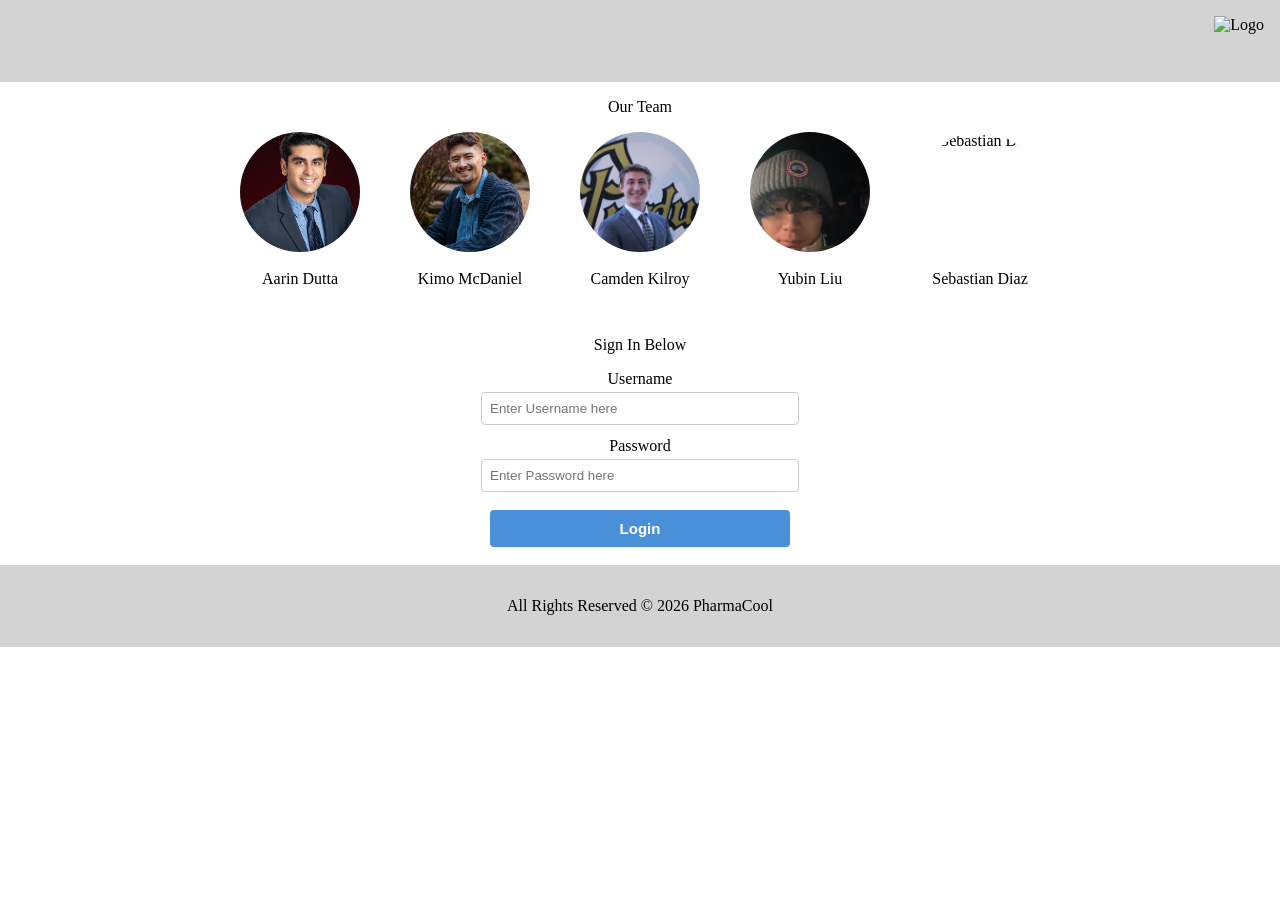
==== login.html @ 1f0f95f4 "Update login.html" ====
<!DOCTYPE html>

<html lang="en">
<head>
<meta name="viewport" content="width=device-width, initial-scale=1.0">
<style>
  html, body {
    height: 100%;
    margin: 0;
  }

  body {
    display: flex;
    flex-direction: column;
  }

  .team-grid {
      display: flex;
      flex-wrap: wrap;
      justify-content: center;
      gap: 50px;
  }
    
  .member-card {
    text-align: center;
  }
    
  .member-card img {
    display: block;
    width: 120px;
    height: 120px;
    border-radius: 50%;
    object-fit: cover;
  }
    
  h1 {
    text-align: center;
  }
  
  p {
    text-align: center;
  }
  
  .section-label {
    text-align: center;
  }
    
  .main-header {
    display: flex;
    align-items: center;            
    padding: 1rem;                 
    background-color: lightgrey;    
  }
    
  .main-header img {
    margin-left: auto;
    height: 50px;
    width: auto;
  }
    
  .main-footer {
    display: flex;
    align-items: center;
    justify-content: center;
    padding: 1rem;                 
    background-color: lightgrey;    
  }
  
  .footer-content {
    text-align: center;
  }
  
  .login-section {
    display: flex;
    justify-content: center;
    margin-top: 2rem;
  }
    
  .login-section form {
    display: flex;
    flex-direction: column;
    align-items: center;
    width: 300px;
  }
    
  .login-section input {
    width: 100%;
    padding: 8px;
    margin-top: 4px;
    margin-bottom: 12px;
    border: 1px solid #ccc;
    border-radius: 4px;
  }
    
  .login-section button {
    width: 100%;
    padding: 10px;
    background-color: #4a90d9;
    color: #fff;
    font-size: 15px;
    font-weight: bold;
    border: none;
    border-radius: 4px;
    cursor: pointer;
    margin-top: 6px;
  }

  main {
    flex: 1;
    display: flex;
    flex-direction: column;
  }
  
</style>
</head>
<body>
  
<header class="main-header">
   <img src="" alt="Logo" class="header-image">
</header>
<main>
 
    <!-- ── Team Members ── -->
    <section class="team-section">
        <p class="section-label">Our Team</p>
        <div class="team-grid">
 
            <div class="member-card">
                <img src="Aarin_Headshot.jpg" alt="Aarin Dutta" /><br>
                <span class="member-name">Aarin Dutta</span><br>
            </div>
 
            <div class="member-card">
                <img src="headshotKimo22.jpg" alt="Kimo McDaniel" /><br>
                <span class="member-name">Kimo McDaniel</span><br>
            </div>
 
            <div class="member-card">
                <img src="Cam_Head.JPG" alt="Camden Kilroy" /><br>
                <span class="member-name">Camden Kilroy</span><br>
            </div>
 
            <div class="member-card">
                <img src="WechatIMG728.jpeg" alt="Yubin Liu" /><br>
                <span class="member-name">Yubin Liu</span><br>
            </div>
 
            <div class="member-card">
                <img src="https://i.pravatar.cc/200?img=8" alt="Sebastian Diaz" /><br>
                <span class="member-name">Sebastian Diaz</span><br>
            </div>
        </div>
    </section>
    <section class="login-section">
      <form method="POST" action="">
        <p class="login-title">Sign In Below</p>
        <label class="section-label" for="my_username">Username</label>
        <input type="text" name="my_username" id="my_username" placeholder="Enter Username here">
        <label class="section-label" for="my_password">Password</label>
        <input type="text" name="my_password" id="my_password" placeholder="Enter Password here">
        <button class="my-button" id="clickBtn">Login</button><br>
      </form>
    </section>
  
  <footer class="main-footer">
    <div class ="footer-content">
     <p>All Rights Reserved &copy; 2026 PharmaCool</p>
    </div>
  </footer>
  
</main>
</body>
</html>
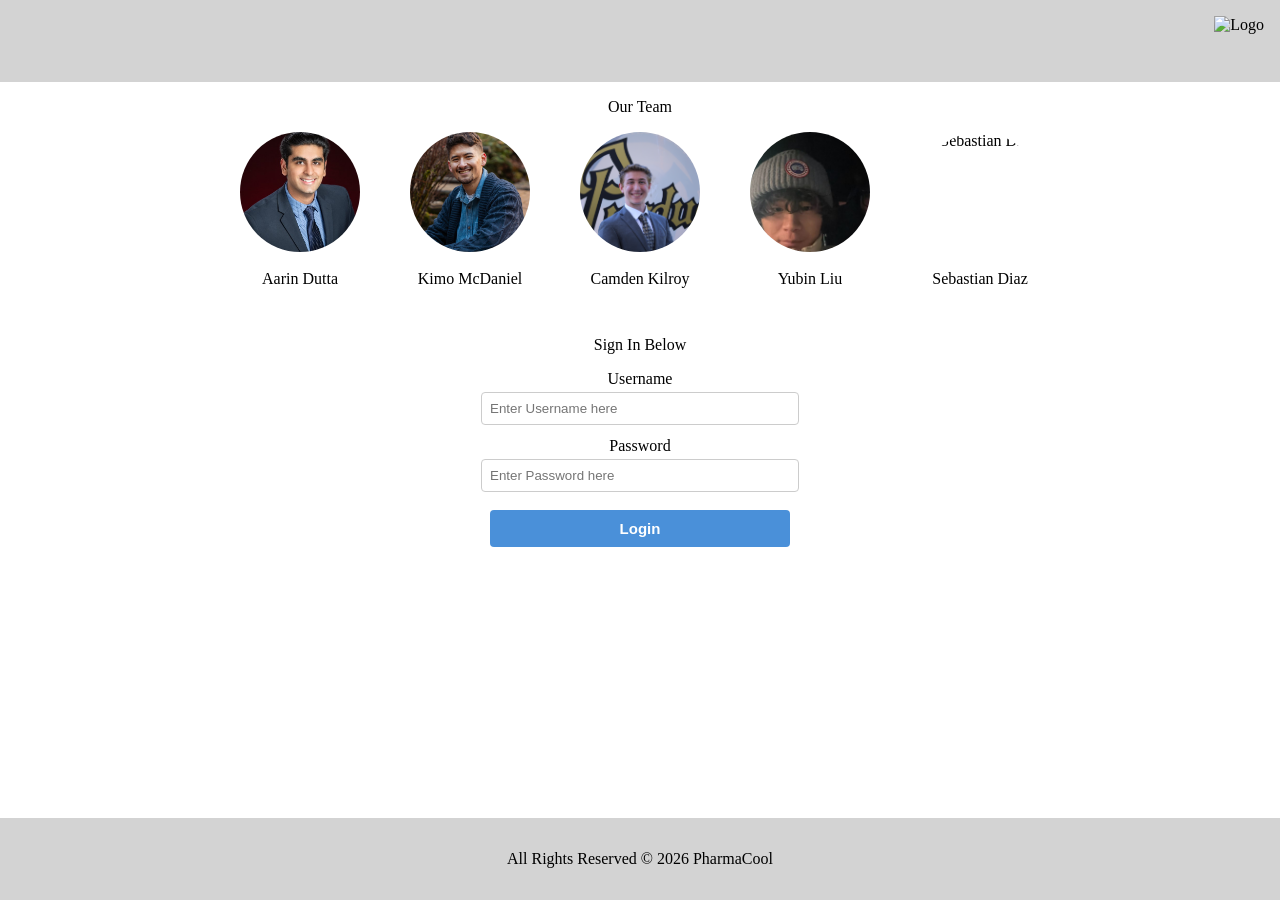
==== commit af0bc05a: "Update login.html" ====
--- a/login.html
+++ b/login.html
@@ -152,7 +152,7 @@
         </div>
     </section>
     <section class="login-section">
-      <form method="POST" action="">
+      <form method="POST" action="login.php">
         <p class="login-title">Sign In Below</p>
         <label class="section-label" for="my_username">Username</label>
         <input type="text" name="my_username" id="my_username" placeholder="Enter Username here">
@@ -162,12 +162,13 @@
       </form>
     </section>
   
-  <footer class="main-footer">
+</main>
+
+ <footer class="main-footer">
     <div class ="footer-content">
      <p>All Rights Reserved &copy; 2026 PharmaCool</p>
     </div>
   </footer>
-  
-</main>
+
 </body>
 </html>
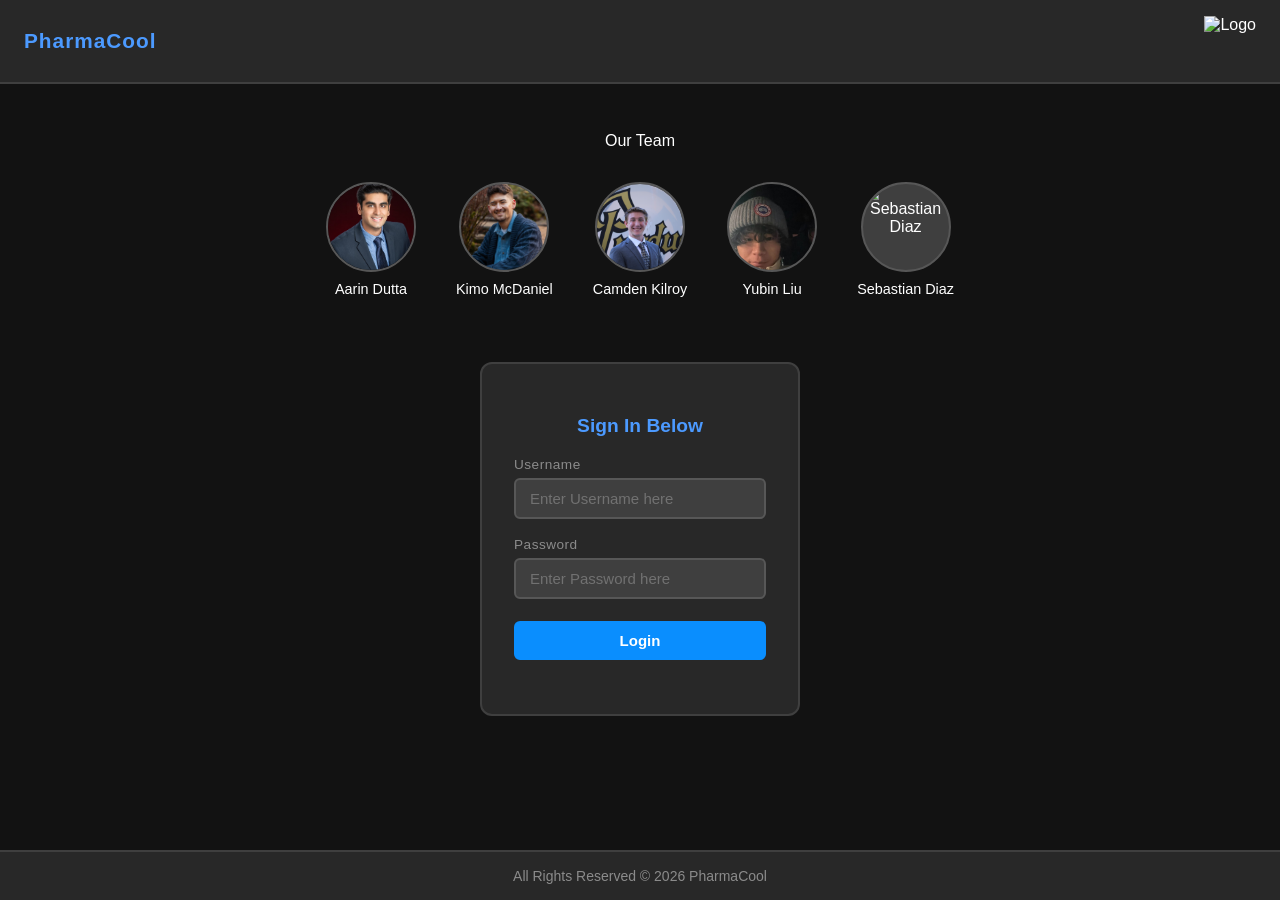
==== commit a953a3a0: "Update login.html" ====
--- a/login.html
+++ b/login.html
@@ -1,174 +1,269 @@
 <!DOCTYPE html>
-
 <html lang="en">
 <head>
 <meta name="viewport" content="width=device-width, initial-scale=1.0">
 <style>
+  :root {
+    --clr-dark-a0: #000000;
+    --clr-light-a0: #ffffff;
+    --clr-primary-a0: #0a8efe;
+    --clr-primary-a10: #4c9aff;
+    --clr-primary-a20: #6ca6ff;
+    --clr-surface-a0: #121212;
+    --clr-surface-a10: #282828;
+    --clr-surface-a20: #3f3f3f;
+    --clr-surface-a30: #575757;
+    --clr-surface-a40: #717171;
+    --clr-surface-a50: #8b8b8b;
+    --clr-surface-tonal-a0: #191d26;
+    --clr-surface-tonal-a10: #2e323a;
+  }
+
+  * {
+    box-sizing: border-box;
+  }
+
   html, body {
     height: 100%;
     margin: 0;
+    font-family: sans-serif;
   }
 
   body {
     display: flex;
     flex-direction: column;
-  }
-
-  .team-grid {
-      display: flex;
-      flex-wrap: wrap;
-      justify-content: center;
-      gap: 50px;
-  }
-    
-  .member-card {
-    text-align: center;
-  }
-    
-  .member-card img {
-    display: block;
-    width: 120px;
-    height: 120px;
-    border-radius: 50%;
-    object-fit: cover;
-  }
-    
-  h1 {
-    text-align: center;
-  }
-  
-  p {
-    text-align: center;
-  }
-  
-  .section-label {
-    text-align: center;
-  }
-    
+    background-color: var(--clr-surface-a0);
+    color: var(--clr-light-a0);
+  }
+
+  main {
+    flex: 1;
+    display: flex;
+    flex-direction: column;
+    padding: 2rem 0;
+  }
+
+  /* Header */
   .main-header {
     display: flex;
-    align-items: center;            
-    padding: 1rem;                 
-    background-color: lightgrey;    
-  }
-    
+    align-items: center;
+    padding: 1rem 1.5rem;
+    background-color: var(--clr-surface-a10);
+    border-bottom: 2px solid var(--clr-surface-a20);
+  }
+
+  .main-header .brand {
+    font-size: 1.3rem;
+    font-weight: bold;
+    color: var(--clr-primary-a10);
+    letter-spacing: 1px;
+  }
+
   .main-header img {
     margin-left: auto;
     height: 50px;
     width: auto;
   }
-    
+
+  /* Footer */
   .main-footer {
     display: flex;
     align-items: center;
     justify-content: center;
-    padding: 1rem;                 
-    background-color: lightgrey;    
-  }
-  
-  .footer-content {
-    text-align: center;
-  }
-  
+    padding: 1rem;
+    background-color: var(--clr-surface-a10);
+    border-top: 2px solid var(--clr-surface-a20);
+  }
+
+  .footer-content p {
+    color: var(--clr-surface-a50);
+    font-size: 14px;
+    text-align: center;
+    margin: 0;
+  }
+
+  /* Team section */
+  .team-section {
+    margin-bottom: 2rem;
+  }
+
+  .team-grid {
+    display: flex;
+    flex-wrap: wrap;
+    justify-content: center;
+    gap: 40px;
+    padding: 1rem;
+  }
+
+  .member-card {
+    text-align: center;
+  }
+
+  .member-card img {
+    display: block;
+    width: 90px;
+    height: 90px;
+    border-radius: 50%;
+    object-fit: cover;
+    border: 2px solid var(--clr-surface-a30);
+    margin: 0 auto 8px;
+    background: var(--clr-surface-a20);
+  }
+
+  .member-name {
+    color: var(--clr-light-a0);
+    font-size: 0.9rem;
+  }
+
+  h1 {
+    text-align: center;
+    color: var(--clr-light-a0);
+  }
+
+  p {
+    text-align: center;
+    color: var(--clr-light-a0);
+  }
+
+  .section-label {
+    text-align: center;
+    color: var(--clr-surface-a50);
+    font-size: 0.85rem;
+    letter-spacing: 0.5px;
+    margin-bottom: 4px;
+  }
+
+  /* Login section */
   .login-section {
     display: flex;
     justify-content: center;
-    margin-top: 2rem;
-  }
-    
+    margin-top: 1rem;
+  }
+
   .login-section form {
     display: flex;
     flex-direction: column;
     align-items: center;
-    width: 300px;
-  }
-    
+    width: 320px;
+    background-color: var(--clr-surface-a10);
+    border: 2px solid var(--clr-surface-a20);
+    border-radius: 12px;
+    padding: 2rem;
+    gap: 4px;
+  }
+
+  .login-title {
+    font-size: 1.2rem;
+    font-weight: bold;
+    color: var(--clr-primary-a10) !important;
+    margin-bottom: 1rem !important;
+  }
+
+  .login-section label.section-label {
+    align-self: flex-start;
+    color: var(--clr-surface-a50);
+    font-size: 0.85rem;
+    margin-bottom: 2px;
+  }
+
   .login-section input {
     width: 100%;
-    padding: 8px;
-    margin-top: 4px;
-    margin-bottom: 12px;
-    border: 1px solid #ccc;
-    border-radius: 4px;
-  }
-    
+    padding: 10px 14px;
+    margin-bottom: 14px;
+    border: 2px solid var(--clr-surface-a30);
+    border-radius: 6px;
+    background-color: var(--clr-surface-a20);
+    color: var(--clr-light-a0);
+    font-size: 15px;
+    outline: none;
+    transition: border-color 0.2s;
+  }
+
+  .login-section input::placeholder {
+    color: var(--clr-surface-a40);
+  }
+
+  .login-section input:focus {
+    border-color: var(--clr-primary-a0);
+  }
+
   .login-section button {
     width: 100%;
-    padding: 10px;
-    background-color: #4a90d9;
-    color: #fff;
+    padding: 11px;
+    background-color: var(--clr-primary-a0);
+    color: var(--clr-light-a0);
     font-size: 15px;
     font-weight: bold;
     border: none;
-    border-radius: 4px;
+    border-radius: 6px;
     cursor: pointer;
-    margin-top: 6px;
-  }
-
-  main {
-    flex: 1;
-    display: flex;
-    flex-direction: column;
-  }
-  
+    margin-top: 4px;
+    transition: background-color 0.2s;
+  }
+
+  .login-section button:hover {
+    background-color: var(--clr-primary-a10);
+  }
 </style>
 </head>
 <body>
-  
+
 <header class="main-header">
-   <img src="" alt="Logo" class="header-image">
+  <span class="brand">PharmaCool</span>
+  <img src="" alt="Logo" class="header-image">
 </header>
+
 <main>
- 
-    <!-- ── Team Members ── -->
-    <section class="team-section">
-        <p class="section-label">Our Team</p>
-        <div class="team-grid">
- 
-            <div class="member-card">
-                <img src="Aarin_Headshot.jpg" alt="Aarin Dutta" /><br>
-                <span class="member-name">Aarin Dutta</span><br>
-            </div>
- 
-            <div class="member-card">
-                <img src="headshotKimo22.jpg" alt="Kimo McDaniel" /><br>
-                <span class="member-name">Kimo McDaniel</span><br>
-            </div>
- 
-            <div class="member-card">
-                <img src="Cam_Head.JPG" alt="Camden Kilroy" /><br>
-                <span class="member-name">Camden Kilroy</span><br>
-            </div>
- 
-            <div class="member-card">
-                <img src="WechatIMG728.jpeg" alt="Yubin Liu" /><br>
-                <span class="member-name">Yubin Liu</span><br>
-            </div>
- 
-            <div class="member-card">
-                <img src="https://i.pravatar.cc/200?img=8" alt="Sebastian Diaz" /><br>
-                <span class="member-name">Sebastian Diaz</span><br>
-            </div>
-        </div>
-    </section>
-    <section class="login-section">
-      <form method="POST" action="login.php">
-        <p class="login-title">Sign In Below</p>
-        <label class="section-label" for="my_username">Username</label>
-        <input type="text" name="my_username" id="my_username" placeholder="Enter Username here">
-        <label class="section-label" for="my_password">Password</label>
-        <input type="text" name="my_password" id="my_password" placeholder="Enter Password here">
-        <button class="my-button" id="clickBtn">Login</button><br>
-      </form>
-    </section>
-  
+  <!-- Team Members -->
+  <section class="team-section">
+    <p style="font-size:1rem; color: var(--clr-light-a0); margin-bottom:1rem;">Our Team</p>
+    <div class="team-grid">
+
+      <div class="member-card">
+        <img src="Aarin_Headshot.jpg" alt="Aarin Dutta">
+        <span class="member-name">Aarin Dutta</span>
+      </div>
+
+      <div class="member-card">
+        <img src="headshotKimo22.jpg" alt="Kimo McDaniel">
+        <span class="member-name">Kimo McDaniel</span>
+      </div>
+
+      <div class="member-card">
+        <img src="Cam_Head.JPG" alt="Camden Kilroy">
+        <span class="member-name">Camden Kilroy</span>
+      </div>
+
+      <div class="member-card">
+        <img src="WechatIMG728.jpeg" alt="Yubin Liu">
+        <span class="member-name">Yubin Liu</span>
+      </div>
+
+      <div class="member-card">
+        <img src="https://i.pravatar.cc/200?img=8" alt="Sebastian Diaz">
+        <span class="member-name">Sebastian Diaz</span>
+      </div>
+
+    </div>
+  </section>
+
+  <section class="login-section">
+    <form method="POST" action="login.php">
+      <p class="login-title">Sign In Below</p>
+      <label class="section-label" for="my_username">Username</label>
+      <input type="text" name="my_username" id="my_username" placeholder="Enter Username here">
+      <label class="section-label" for="my_password">Password</label>
+      <input type="password" name="my_password" id="my_password" placeholder="Enter Password here">
+      <button class="my-button" id="clickBtn">Login</button><br>
+    </form>
+  </section>
 </main>
 
- <footer class="main-footer">
-    <div class ="footer-content">
-     <p>All Rights Reserved &copy; 2026 PharmaCool</p>
-    </div>
-  </footer>
+<footer class="main-footer">
+  <div class="footer-content">
+    <p>All Rights Reserved &copy; 2026 PharmaCool</p>
+  </div>
+</footer>
 
 </body>
 </html>
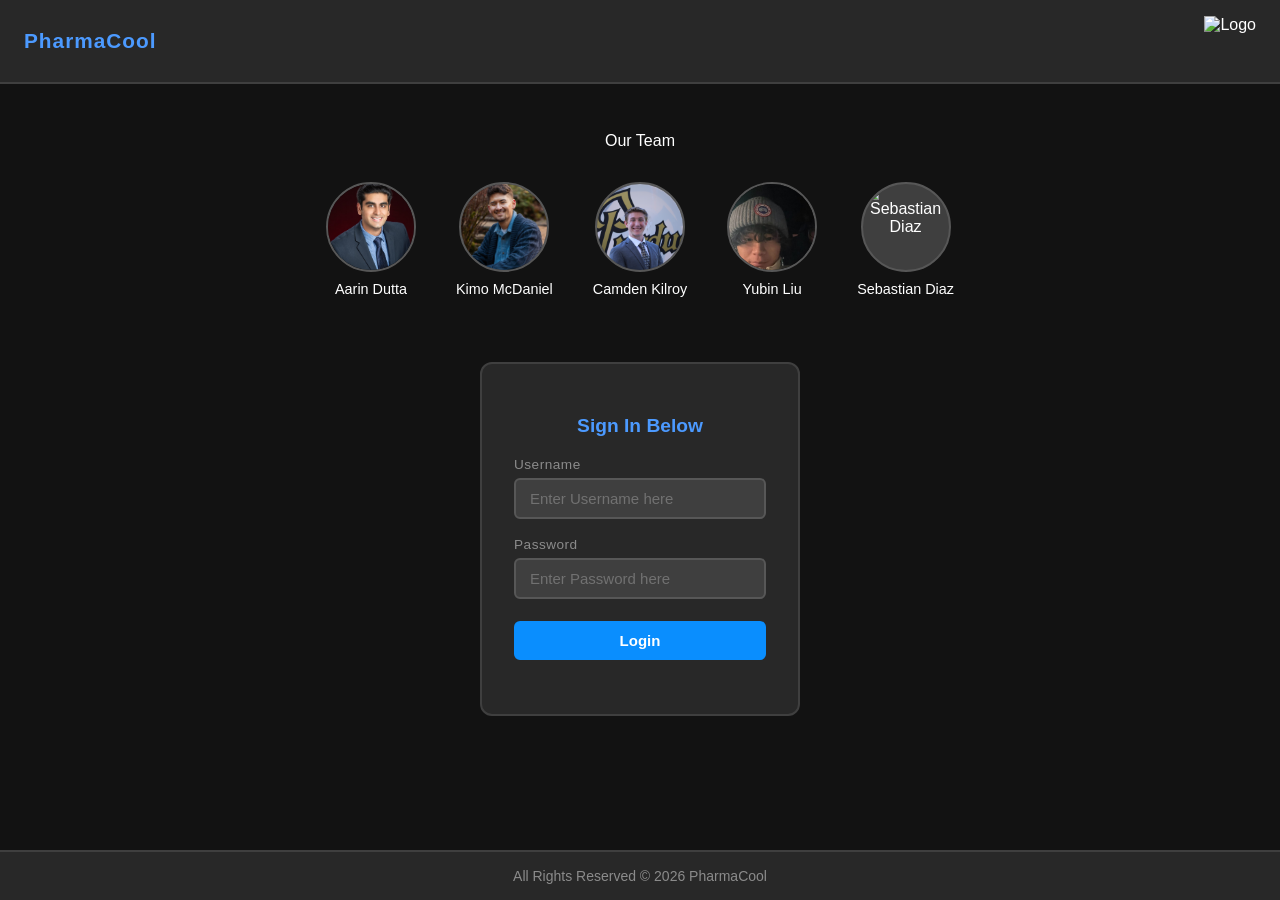
==== commit 8f136a58: "Update login.html" ====
--- a/login.html
+++ b/login.html
@@ -204,6 +204,19 @@
   .login-section button:hover {
     background-color: var(--clr-primary-a10);
   }
+
+   .error-msg {
+    width: 100%;
+    padding: 10px 14px;
+    background-color: rgba(211, 47, 47, 0.15);
+    border: 1px solid #d32f2f;
+    border-radius: 6px;
+    color: #ff6b6b;
+    font-size: 0.88rem;
+    text-align: center;
+    margin-bottom: 8px;
+  }
+  
 </style>
 </head>
 <body>
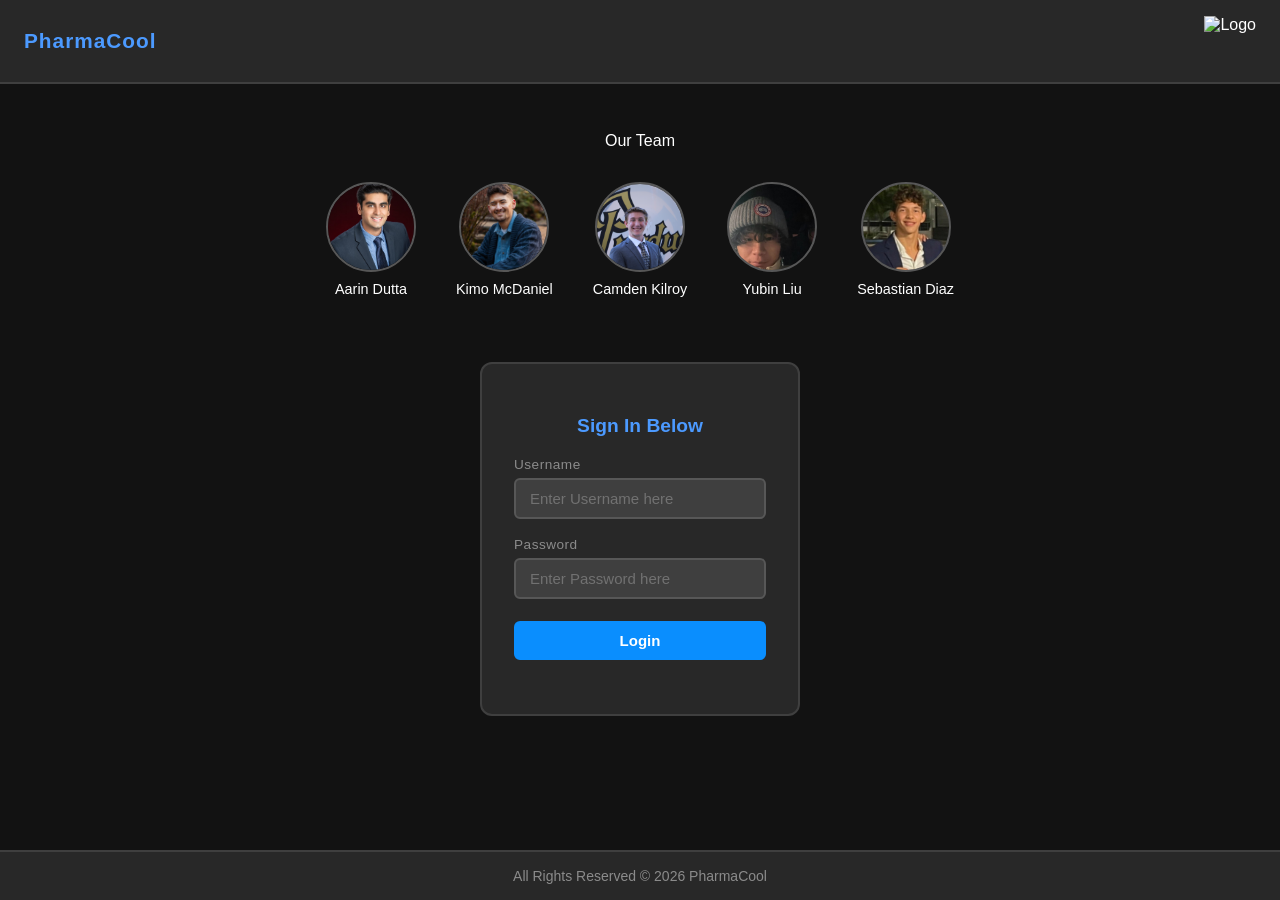
==== commit 2730a311: "Update login.html" ====
--- a/login.html
+++ b/login.html
@@ -253,7 +253,7 @@
       </div>
 
       <div class="member-card">
-        <img src="https://i.pravatar.cc/200?img=8" alt="Sebastian Diaz">
+        <img src="Seb_Headshot.JPEG" alt="Sebastian Diaz">
         <span class="member-name">Sebastian Diaz</span>
       </div>
 
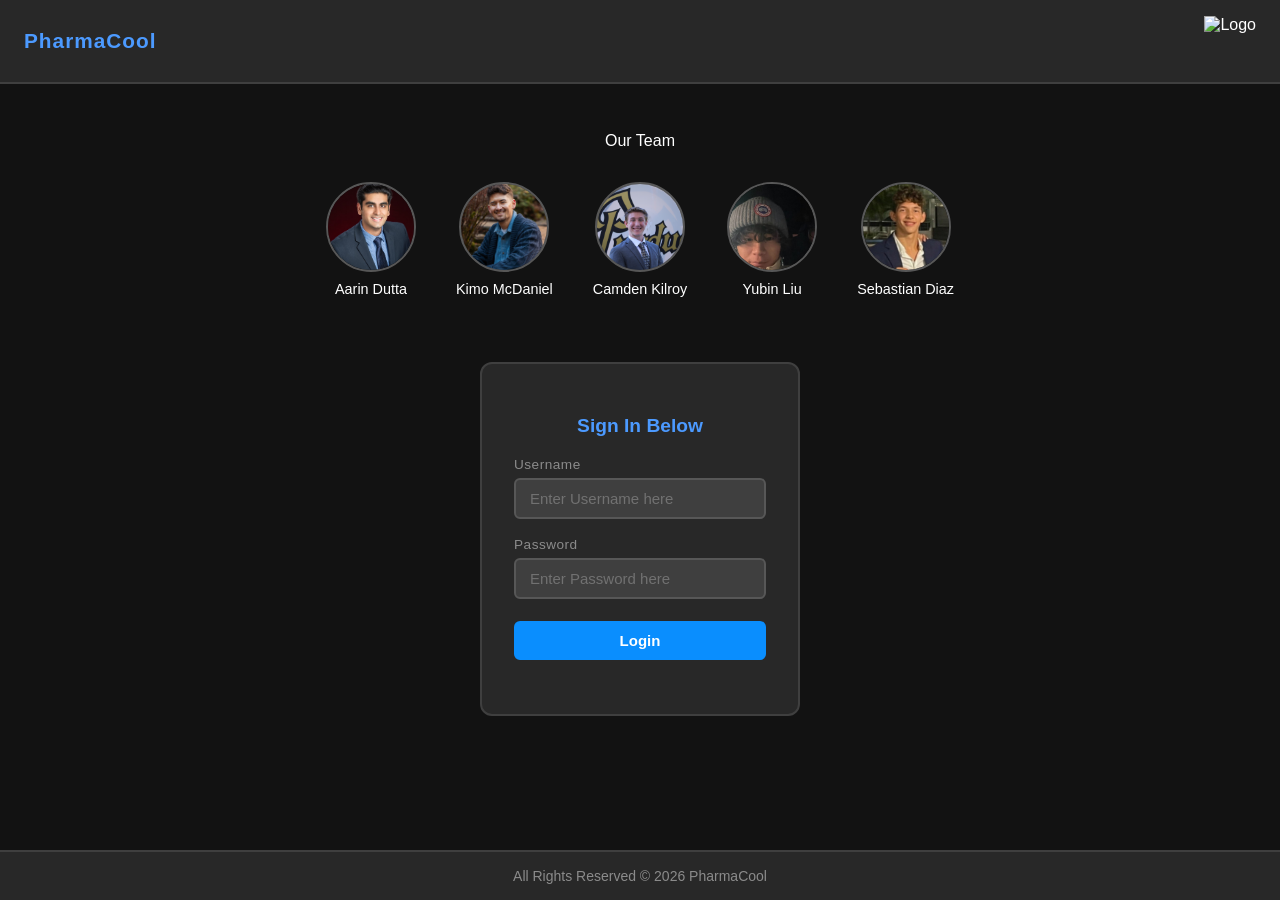
==== commit 27eefc16: "Update login.html" ====
--- a/login.html
+++ b/login.html
@@ -267,7 +267,7 @@
       <input type="text" name="my_username" id="my_username" placeholder="Enter Username here">
       <label class="section-label" for="my_password">Password</label>
       <input type="password" name="my_password" id="my_password" placeholder="Enter Password here">
-      <button class="my-button" id="clickBtn">Login</button><br>
+      <button class="my-button" id="Login-btn">Login</button><br>
     </form>
   </section>
 </main>
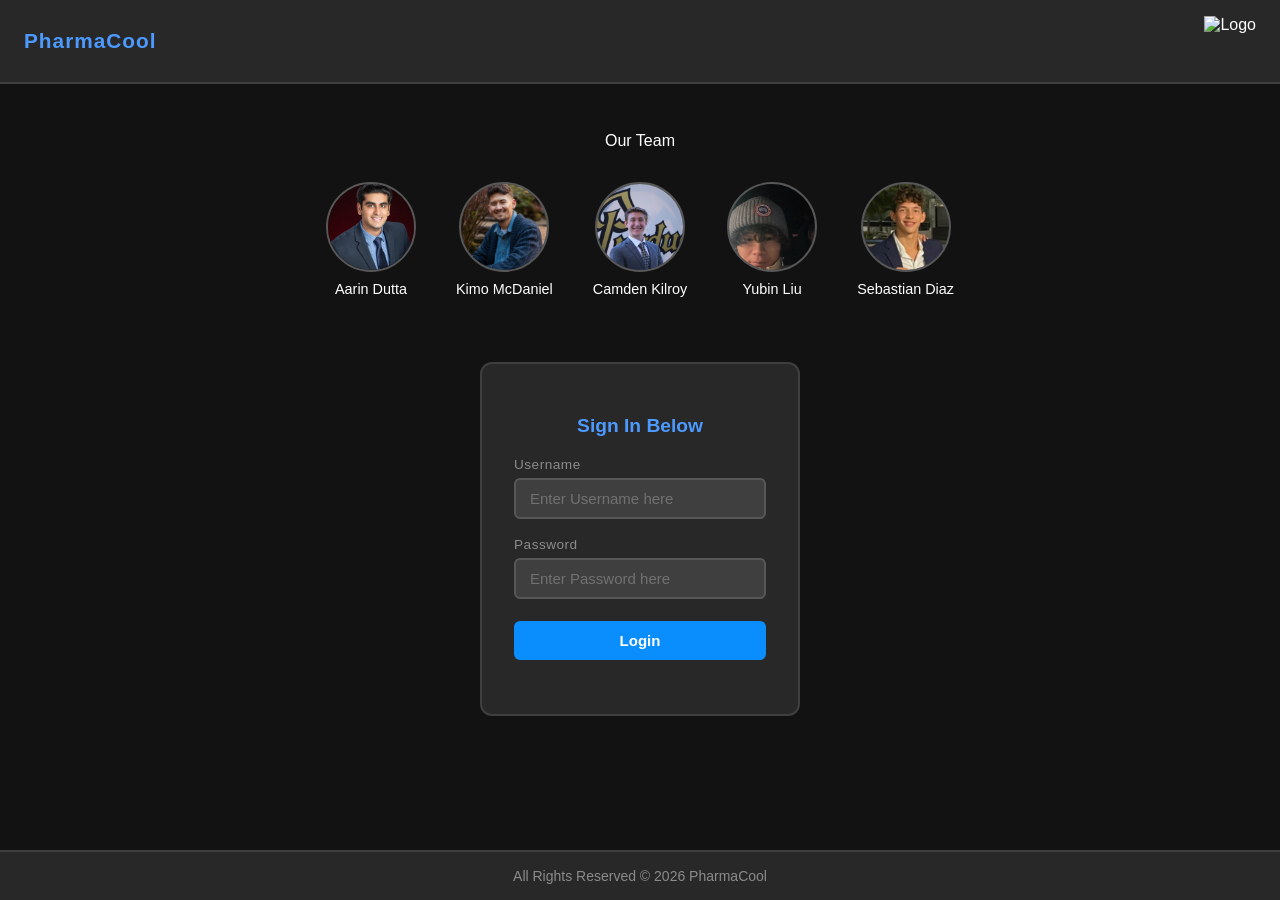
==== commit b9322215: "Update login.html" ====
--- a/login.html
+++ b/login.html
@@ -261,13 +261,16 @@
   </section>
 
   <section class="login-section">
-    <form method="POST" action="login.php">
+    <form action="login.php" method="POST">
       <p class="login-title">Sign In Below</p>
       <label class="section-label" for="my_username">Username</label>
       <input type="text" name="my_username" id="my_username" placeholder="Enter Username here">
+      
       <label class="section-label" for="my_password">Password</label>
       <input type="password" name="my_password" id="my_password" placeholder="Enter Password here">
+      
       <button class="my-button" id="Login-btn">Login</button><br>
+      
     </form>
   </section>
 </main>
